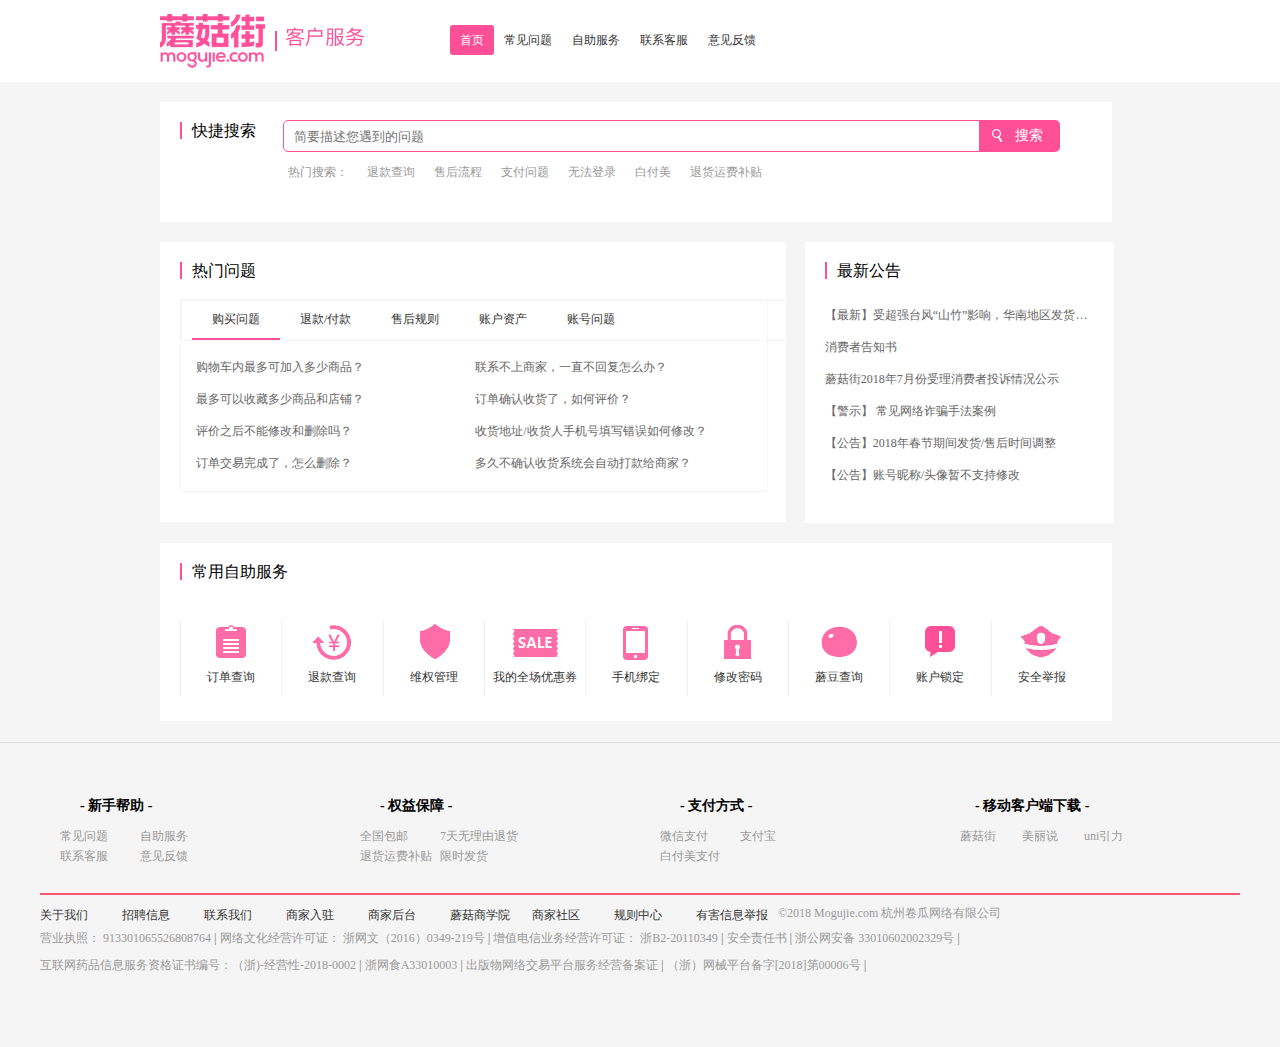
==== html/customer.html @ b155c85b "shopping web" ====
<!DOCTYPE html>
<html lang="en">
<head>
    <meta charset="UTF-8">
    <meta name="viewport" content="width=device-width, initial-scale=1.0">
    <meta http-equiv="X-UA-Compatible" content="ie=edge">
    <title>客户服务</title>
    <link rel="stylesheet" href="../css/base.css">
    
    <link rel="stylesheet" href="../css/foot.css">
    <link rel="stylesheet" href="../css/customer.css">

    <script src="../js/jquery-1.11.1.min.js"></script>
</head>
<body>
    <!-- 头部 -->
    <div class="helpcenter-header">
        <div class="head_body">
            <div class="floatDiv">
                <a href="#" style="display:block;">
                    <img src="../images/cus_head.png">
                </a>
            </div>
            <div class="floatDiv head_nav">
                <ul>
                    <li>
                        <a class="J_menu liselect" href="#">首页</a>
                    </li>
                    <li>
                        <a class="J_menu" href="#">常见问题</a>
                    </li>
                    <li>
                        <a class="J_menu" href="#">自助服务</a>
                    </li>
                    <li>
                        <a class="J_menu" href="#">联系客服</a>
                    </li>
                    <li>
                        <a class="J_menu" href="#">意见反馈</a>
                    </li>
                </ul>
            </div>
        </div>
    </div>

    <!-- 内容 -->
    <div class="main-con-back-grey">
        <div class="fm960 pt20">
            <div class="boxContent w1">
                <h4 class="boxTitle serarch-title">快捷搜索</h4>
                <div class="serarch-content">
                    <div class="help-select" id="select">
                        <div class="search">
                            <input type="text" placeholder="简要描述您遇到的问题" class="xd-input help-input" id="txtInput" data-reactid=".1.1.0.0.1.0.0.0">
                            <button class="search_btn">
                                <i class="search_icon"></i>
                                <span>搜索</span>
                            </button>
                            <div class="hot_word">
                                <a>热门搜索：</a>
                                <a href="#">退款查询</a>
                                <a href="#">售后流程</a>
                                <a href="#">支付问题</a>
                                <a href="#">无法登录</a>
                                <a href="#">白付美</a>
                                <a href="#">退货运费补贴</a>
                            </div>
                        </div>
                    </div>
                </div>
            </div>
            <div class="boxContent w75">
                <h4 class="boxTitle">热门问题</h4>
                <div class="hotQuestion">
                    <div class="tabMenu">
                        <a class="active" data-id="0">购买问题</a>
                        <a class="" data-id="1">退款/付款</a>
                        <a class="" data-id="2">售后规则</a>
                        <a class="" data-id="3">账户资产</a>
                        <a class="" data-id="4">账号问题</a>
                    </div>
                    <div class="tabPanel">
                        <div class="tabContent show" style="display: block;">
                            <ul>
                                <li>
                                    <a href="#">购物车内最多可加入多少商品？</a>
                                </li>
                                <li>
                                    <a href="#">联系不上商家，一直不回复怎么办？</a>
                                </li>
                                <li>
                                    <a href="#">最多可以收藏多少商品和店铺？</a>
                                </li>
                                <li>
                                    <a href="#">订单确认收货了，如何评价？</a>
                                </li>
                                <li>
                                    <a href="#">评价之后不能修改和删除吗？</a>
                                </li>
                                <li>
                                    <a href="#">收货地址/收货人手机号填写错误如何修改？</a>
                                </li>
                                <li>
                                    <a href="#">订单交易完成了，怎么删除？</a>
                                </li>
                                <li>
                                    <a href="#">多久不确认收货系统会自动打款给商家？</a>
                                </li>
                            </ul>
                        </div>
                        <div class="tabContent" style="display: none;">
                            <ul>
                                <li>
                                    <a href="#">重复多次付款怎么办？</a>
                                </li>
                                <li>
                                    <a href="#">钱包余额不支持用来付款了吗？</a>
                                </li>
                                <li>
                                    <a href="#">商品有质量问题，需要提供什么凭证证明？</a>
                                </li>
                                <li>
                                    <a href="#">退货完成后，运费补贴什么时间到账？</a>
                                </li>
                                <li>
                                    <a href="#">已提交退货/退款申请，如何查看进度？</a>
                                </li>
                                <li>
                                    <a href="#">支付宝付款，退款成功后，钱退到哪里？</a>
                                </li>
                                <li>
                                    <a href="#">退款完成之后什么时间到账？</a>
                                </li>
                            </ul>
                        </div>
                        <div class="tabContent" style="display: none;">
                            <ul>
                                <li>
                                    <a href="#">退货地址怎么获取？</a>
                                </li>
                                <li>
                                    <a href="#">商家收到货不退款，怎么办？</a>
                                </li>
                                <li>
                                    <a href="#">申请退款后，商家不处理怎么办？</a>
                                </li>
                                <li>
                                    <a href="#">收到商品不喜欢，如何退货？</a>
                                </li>
                                <li>
                                    <a href="#">白付美付款成功后，订单退款了怎么退？</a>
                                </li>
                            </ul>
                        </div>
                        <div class="tabContent" style="display: none;">
                            <ul>
                                <li>
                                    <a href="#">开通“白付美”显示一直在审核中怎么办？</a>
                                </li>
                                <li>
                                    <a href="#">蘑菇街钱包余额如何提现？</a>
                                </li>
                                <li>
                                    <a href="#">理财收益一直显示在路上是为什么？</a>
                                </li>
                                <li>
                                    <a href="#">如何提升账户安全值？</a>
                                </li>
                                <li>
                                    <a href="#">“白付美”逾期未还款怎么办？</a>
                                </li>
                            </ul>
                        </div>
                        <div class="tabContent" style="display: none;">
                            <ul>
                                <li>
                                    <a href="#">如何注册蘑菇街账号？</a>
                                </li>
                                <li>
                                    <a href="#">怎么修改登录密码？</a>
                                </li>
                                <li>
                                    <a href="#">蘑菇街有哪些登录方式？</a>
                                </li>
                                <li>
                                    <a href="#">怎么解绑QQ/微信？</a>
                                </li>
                                <li>
                                    <a href="#">登录时提示“您的密码不安全，请重置”，怎么办？</a>
                                </li>
                                <li>
                                    <a href="#">怎么改用户名？</a>
                                </li>
                                <li>
                                    <a href="#">蘑菇街账号/昵称/购物ID是什么？</a>
                                </li>
                            </ul>
                        </div>
                    </div>
                </div>
            </div>
            <div class="boxContent w25">
                <h4 class="boxTitle">最新公告</h4>
                <div class="hotQuestion newNotice">
                    <ul class="newList">
                        <li>
                            <a href="#">【最新】受超强台风“山竹”影响，华南地区发货延迟公告</a>
                        </li>
                        <li>
                            <a href="#">消费者告知书</a>
                        </li>
                        <li>
                            <a href="#">蘑菇街2018年7月份受理消费者投诉情况公示</a>
                        </li>
                        <li>
                            <a href="#">【警示】 常见网络诈骗手法案例 </a>
                        </li>
                        <li>
                            <a href="#">【公告】2018年春节期间发货/售后时间调整</a>
                        </li>
                        <li>
                            <a href="#">【公告】账号昵称/头像暂不支持修改</a>
                        </li>
                        <li>
                            <a href="#">【公告】蘑菇街理财下线，理财资金已自动转入余额</a>
                        </li>
                        <li>
                            <a href="#">【公告】理财业务开通和转入功能关闭</a>
                        </li>
                    </ul>
                </div>
            </div>
            <div class="boxContent">
                <h4 class="boxTitle">常用自助服务</h4>
                <ul class="autoService">
                    <li>
                        <a href="#">
                            <i class="order"></i>
                            <p class="title">订单查询</p>
                        </a>
                    </li>
                    <li>
                        <a href="#">
                            <i class="refund"></i>
                            <p class="title">退款查询</p>
                        </a>
                    </li>
                    <li>
                        <a href="#">
                            <i class="manage"></i>
                            <p class="title">维权管理</p>
                        </a>
                    </li>
                    <li>
                        <a href="#">
                            <i class="prefer"></i>
                            <p class="title">我的全场优惠券</p>
                        </a>
                    </li>
                    <li>
                        <a href="#">
                            <i class="mobile"></i>
                            <p class="title">手机绑定</p>
                        </a>
                    </li>
                    <li>
                        <a href="#">
                            <i class="psw"></i>
                            <p class="title">修改密码</p>
                        </a>
                    </li>
                    <li>
                        <a href="#">
                            <i class="magic"></i>
                            <p class="title">蘑豆查询</p>
                        </a>
                    </li>
                    <li>
                        <a href="#">
                            <i class="appeal"></i>
                            <p class="title">账户锁定</p>
                        </a>
                    </li>
                    <li>
                        <a href="#">
                            <i class="safe"></i>
                            <p class="title">安全举报</p>
                        </a>
                    </li>
                </ul>
            </div>
        </div>
    </div>

    <!-- 尾部 -->
    <div class="foot">
        <div class="footer">
            <div class="help">
                <div class="mod">
                    <div class="mod_container">
                        <h4 class="title">
                            - 新手帮助 -
                        </h4>
                        <ul>
                            <li class="helper_item">
                                <a class="color_999" href="#">常见问题</a>
                            </li>
                            <li class="helper_item">
                                <a class="color_999" href="#">自助服务</a>
                            </li>
                            <li class="helper_item">
                                <a class="color_999" href="#">联系客服</a>
                            </li>
                            <li class="helper_item">
                                <a class="color_999" href="#">意见反馈</a>
                            </li>
                        </ul>
                    </div>
                </div>
    
                <div class="mod">
                    <div class="mod_container">
                        <h4 class="title">
                            - 权益保障 -
                        </h4>
                        <ul>
                            <li class="helper_item">
                                <div class="color_999">全国包邮</div>
                            </li>
                            <li class="helper_item">
                                <div class="color_999">7天无理由退货</div>
                            </li>
                            <li class="helper_item">
                                <div class="color_999">退货运费补贴</div>
                            </li>
                            <li class="helper_item">
                                <div class="color_999">限时发货</div>
                            </li>
                        </ul>
                    </div>
                </div>
    
                <div class="mod">
                    <div class="mod_container">
                        <h4 class="title">
                            - 支付方式 -
                        </h4>
                        <ul>
                            <li class="helper_item">
                                <div class="color_999">微信支付</div>
                            </li>
                            <li class="helper_item">
                                <div class="color_999">支付宝</div>
                            </li>
                            <li class="helper_item">
                                <div class="color_999">白付美支付</div>
                            </li>
                        </ul>
                    </div>
                </div>
    
                <div class="mod">
                    <div class="mod_container">
                        <h4 class="title title_last">
                            - 移动客户端下载 -
                        </h4>
                        <ul>
                            <li class="helper_item item_last">
                                <div class="color_999">蘑菇街</div>
                                <img class="foot_img" src="../images/foot_img.png" alt="">
                            </li>
                            <li class="helper_item item_last">
                                <div class="color_999">美丽说</div>
                                <img class="foot_img" src="../images/foot_img.png" alt="">
                            </li>
                            <li class="helper_item item_last">
                                <div class="color_999">uni引力</div>
                                <img class="foot_img" src="../images/foot_img.png" alt="">
                            </li>
                        </ul>
                    </div>
                </div>
    
            </div>
            <div class="info">
                <ul>
                    <li class="info_item">
                        <a rel="nofollow" target="_blank" class="color_666" href="#">关于我们</a>
                    </li>
                    <li class="info_item">
                        <a rel="" class="color_666" href="#">招聘信息</a>
                    </li>
                    <li class="info_item">
                        <a rel="" class="color_666" href="#">联系我们</a>
                    </li>
                    <li class="info_item">
                        <a rel="" class="color_666" href="#">商家入驻</a>
                    </li>
                    <li class="info_item">
                        <a rel="" class="color_666" href="#">商家后台</a>
                    </li>
                    <li class="info_item">
                        <a rel="" class="color_666" href="#">蘑菇商学院</a>
                    </li>
                    <li class="info_item">
                        <a rel="" class="color_666" href="#">商家社区</a>
                    </li>
                    <li class="info_item">
                        <a rel="" class="color_666" href="#">规则中心</a>
                    </li>
                    <li class="info_item">
                        <a rel="" class="color_666" href="#">有害信息举报</a>
                    </li>
                </ul>
                <p class="mgjhostname color_999">©2018 Mogujie.com 杭州卷瓜网络有限公司</p>
            </div>
            <div class="other">
                <p class="footer_container">
                    <span class="footer_span color_999">营业执照：</span>
                    <a href="#" class="footer_a color_999">913301065526808764</a>
                    <b class="foot_b color_999"> | </b>
    
                    <span class="footer_span color_999">网络文化经营许可证：</span>
                    <a href="#" class="footer_a color_999">浙网文（2016）0349-219号</a>
                    <b class="foot_b color_999"> | </b>
    
                    <span class="footer_span color_999">增值电信业务经营许可证：</span>
                    <a href="#" class="footer_a color_999">浙B2-20110349</a>
                    <b class="foot_b color_999"> | </b>
    
                    <span class="footer_span color_999"></span>
                    <a href="#" class="footer_a color_999">安全责任书</a>
                    <b class="foot_b color_999"> | </b>
    
                    <span class="footer_span color_999"></span>
                    <a href="#" class="footer_a color_999">浙公网安备 33010602002329号</a>
                    <b class="foot_b color_999"> | </b>
    
                    <span class="footer_span color_999"></span>
                    <a href="#" class="footer_a color_999">互联网药品信息服务资格证书编号：（浙)-经营性-2018-0002</a>
                    <b class="foot_b color_999"> | </b>
    
                    <span class="footer_span color_999"></span>
                    <a href="#" class="footer_a color_999">浙网食A33010003</a>
                    <b class="foot_b color_999"> | </b>
    
                    <span class="footer_span color_999"></span>
                    <a href="#" class="footer_a color_999">出版物网络交易平台服务经营备案证</a>
                    <b class="foot_b color_999"> | </b>
    
                    <span class="footer_span color_999"></span>
                    <a href="#" class="footer_a color_999">（浙）网械平台备字[2018]第00006号</a>
                    <b class="foot_b color_999"> | </b>
                </p>
            </div>
        </div>
    </div>

    <script src="../js/header.js"></script>
</body>
</html>
---- css/base.css ----
* {
    padding: 0;
    margin: 0;
}
body {
    background-color: #f5f5f5;
    min-width: 1200px;
}
a {
    text-decoration: none;
    color: #333;
    cursor: pointer;
    font-size: 12px;
}
ul,ol {
    list-style: none;
}
.fl {
    float: left;
}
.fr {
    float: right;
}
---- css/foot.css ----
.foot {
    width: 100%;
    min-height: 180px;
    margin-top: 0;
    padding-top: 50px;
    padding-bottom: 60px;
}
.footer {
    width: 1200px;
    min-width: 180px;
    font-size: 12px;
    margin: 0 auto;
}

.footer .help {
    width: 100%;
    height: 100px;
    border-bottom: 2px solid #ff5777;
}
.footer .help .mod {
    height: 100px;
    width: 25%;
    float: left;
}
.mod_container {
    width: 78%;
    padding-left: 20px;
}
.mod_container .title {
    font-size: 14px;
    margin-left: 20px;
    margin-bottom: 10px;
    height: 25px;
    line-height: 25px;
}
.mod_container .helper_item {
    float: left;
    width: 80px;
    height: 20px;
}
.color_999 {
    color: #999;
}
.mod_container .item_last {
    position: relative;
    width: 62px;
    display: inline-block;
}
.mod_container .title_last {
    margin-left: 15px;
}
.mod_container ul li a:hover {
    color: #ff5777;
}
.foot_img {
    position: absolute;
    top:27px;
    left: -17px;
    height: 70px;
    width: 70px;
    display: none;
}
.info {
    min-height: 20px;
    margin-top: 10px;
    overflow: hidden;
}
.info_item {
    float: left;
    width: 82px;
    height: 20px;
    line-height: 20px;
}
.info_item a:hover {
    color: #ff5777;
}
.other {
    margin-bottom: 8px;
    line-height: 27px;
}
.footer_container {
    line-height: 27px;
}
.footer_a {
    display: inline-block;
}
.footer_b {
    margin: 0 5px;
    font-weight: 400;
}
---- css/customer.css ----
/* 头部 */
.helpcenter-header {
    height: 82px;
    width: 100%;
    background: #fff;
}
.helpcenter-header .head_body {
    width: 960px;
    margin-left: auto;
    margin-right: auto;
    height: 82px;
}
.helpcenter-header .head_body img {
    margin-top: 14px;
}
.helpcenter-header .floatDiv {
    float: left;
}
.helpcenter-header .head_nav {
    margin-left: 85px;
    margin-top: 30px;
}
.helpcenter-header .head_nav li {
    float: left;
}
.helpcenter-header .head_nav a {
    color: #333;
    font-size: 12px;
    cursor: pointer;
    padding: 8px 10px;
}
.helpcenter-header .head_nav a:hover {
    color: #ff5097;
}
.helpcenter-header .head_nav .liselect {
    color: #fff !important;
    background-color: #ff5097;
    border-radius: 3px;
}

/* 内容 */
.main-con-back-grey {
    min-height: 600px;
    position: relative;
}
.pt20 {
    padding-bottom: 20px;
}

.fm960 {
    margin: 0 auto;
    width: 960px;
}
.boxContent {
    background: #fff;
    padding: 10px 20px;
    width: 95%;
    min-height: 100px;
    margin-bottom: 20px;
    float: left;
}
.w1 {
    margin-top: 20px;
}
.boxContent .boxTitle {
    font-size: 16px;
    line-height: 17px;
    border-left: 2px solid #ff5097;
    padding-left: 10px;
    margin: 10px 0;
    font-weight: 400;
}
.serarch-title {
    width: 10%;
    float: left;
}
.serarch-content {
    width: 88%;
    float: left;
}
.help-select {
    width: 100%;
    background: #fff;
    position: relative;
    padding: 8px 0;
}
.help-select .xd-input {
    outline: none;
    vertical-align: middle;
    width: 87%;
    height: 30px;
    border: 1px solid #ff5097;
    border-radius: 5px 0 0 5px;
    padding-left: 10px;
    line-height: 28px;
}
.help-select .search_btn {
    width: 10%;
    height: 32px;
    background: #ff5097;
    position: relative;
    top: 0;
    left: -18px;
    border: none;
    color: #fff;
    font-size: 14px;
    border-radius: 0 5px 5px 0;
    padding-left: 18px;
    vertical-align: bottom;
}
.help-select .search_icon {
    display: inline-block;
    background: url("../images/cus_content.png") no-repeat;
    width: 11px;
    height: 14px;
    font: 0/0 a;
    position: absolute;
    left: 13px;
    top: 9px;
}
.hot_word {
    width: 100%;
    margin: 10px 0;
}
.hot_word a {
    margin: 0 10px 0 5px;
    color: #999;
}
.w25,.w75 {
    float: left;
}
.w75 {
    width: 61%;
    margin-right: 2%;
}
.w25 {
    width: 28%;
}
.hotQuestion {
    width: 100%;
    margin: 20px 0;
    border: 1px solid #f5f5f5;
}
.tabMenu {
    width: 100%;
    overflow: hidden;
    padding: 0 10px;
    border: 1px solid #f5f5f5;
}
.tabMenu a.active {
    border-bottom: 2px solid #ff5097;
}

.tabMenu a {
    float: left;
    padding: 10px 20px;
}
.tabPanel {
    width: 100%;
    height: 150px;
    overflow: hidden;
    position: relative;
}
.tabContent {
    position: absolute;
    left: 0;
    top: 0;
    width: 100%;
    padding: 10px;
    display: none;
}
.tabContent li a {
    width: 44%;
    margin-right: 2%;
    float: left;
    line-height: 32px;
    padding: 0 5px;
    color: #666;
    height: 32px;
    display: block;
    white-space: nowrap;
    overflow: hidden;
    text-overflow: ellipsis;
}
.show {
    display: block;
}
.newNotice {
    border: none;
    height: 194px;
    overflow: hidden;
}
.newList,
.newList li a {
    width: 100%;
    color: #666;
}
.newList li a {
    display: block;
    white-space: nowrap;
    overflow: hidden;
    text-overflow: ellipsis;
    line-height: 32px;
}
.autoService {
    width: 100%;
    margin-top: 15px;
    padding: 15px 0;
    overflow: hidden;
    display: inline-flex;
}
.autoService li {
    width: 11.11%;
    float: left;
    text-align: center;
    border-left: 1px solid #f2efef;
    padding-bottom: 10px;
    cursor: pointer;
}
.autoService li i.order {
    background-position: -1px 4px;
}
.autoService li i {
    width: 55px;
    height: 45px;
    margin: 0 auto;
    display: inline-block;
    background: url("../images/cus_img.png") no-repeat;
}
.autoService li i.refund {
    background-position: -101px 5px;
}
.autoService li i.manage {
    background-position: -504px 3px;
}
.autoService li i.prefer {
    background-position: -101px -107px;
}
.autoService li i.mobile {
    background-position: -304px -107px;
}
.autoService li i.psw {
    background-position: -405px -107px;
}
.autoService li i.magic {
    background-position: 0 -107px;
}
.autoService li i.appeal {
    background-position: -506px -192px;
}
.autoService li i.safe {
    background-position: -419px -192px;
}
.autoService li:hover {
    background: #fff2f7;
}

/* 尾部 */
.foot {
    border-top: 1px solid #ddd;
    margin-top: 60px;
}
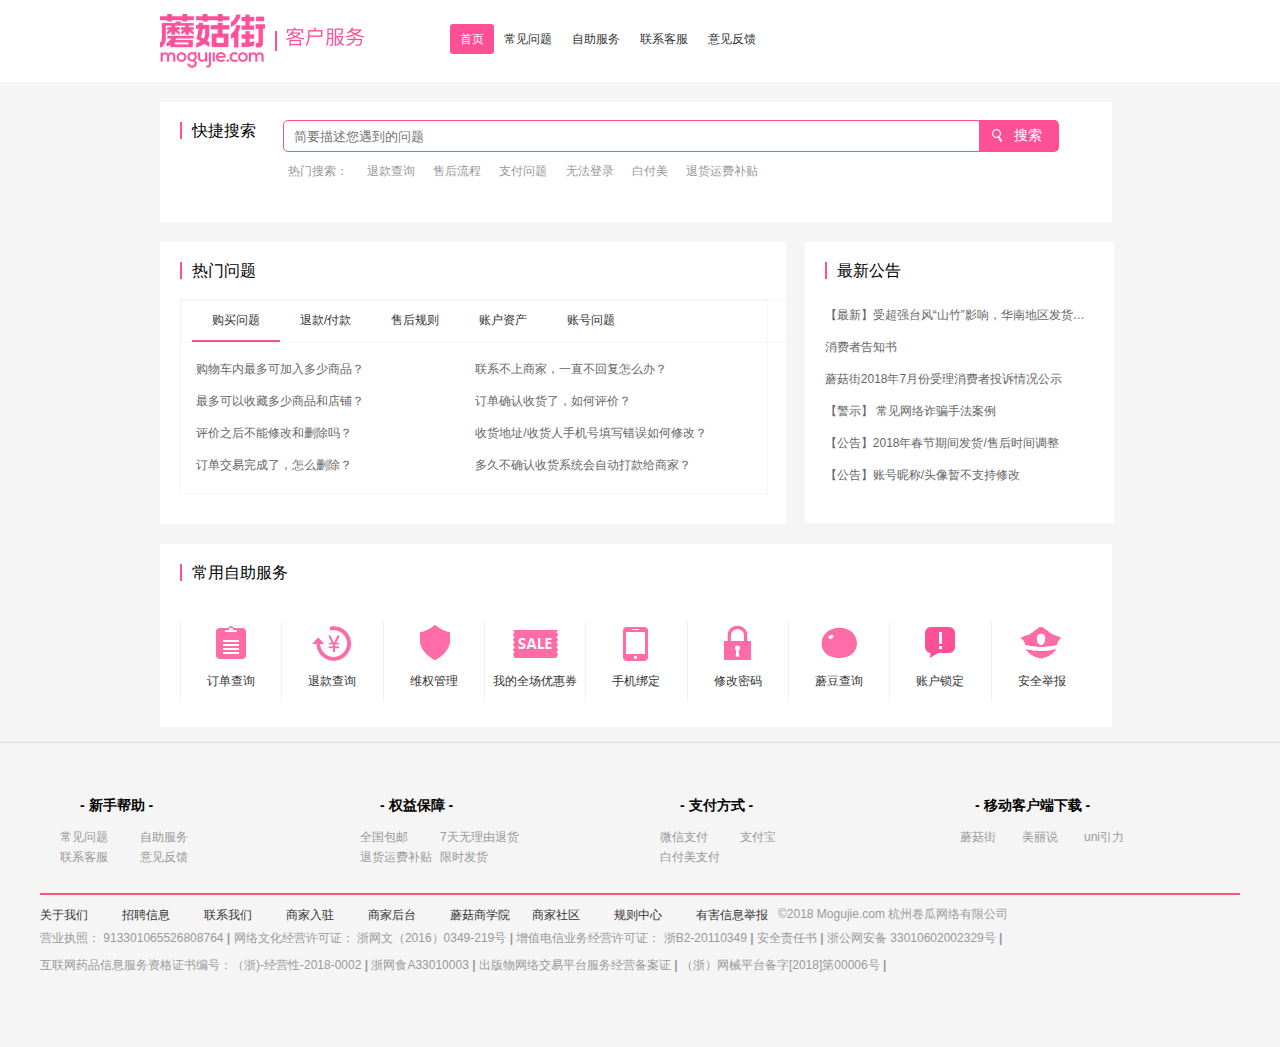
==== commit 61c7dac0: "第三次更新" ====
--- a/html/customer.html
+++ b/html/customer.html
@@ -17,14 +17,14 @@
     <div class="helpcenter-header">
         <div class="head_body">
             <div class="floatDiv">
-                <a href="#" style="display:block;">
+                <a href="index.html" style="display:block;">
                     <img src="../images/cus_head.png">
                 </a>
             </div>
             <div class="floatDiv head_nav">
                 <ul>
                     <li>
-                        <a class="J_menu liselect" href="#">首页</a>
+                        <a class="J_menu liselect" href="index.html">首页</a>
                     </li>
                     <li>
                         <a class="J_menu" href="#">常见问题</a>
--- a/css/base.css
+++ b/css/base.css
@@ -5,6 +5,7 @@
 body {
     background-color: #f5f5f5;
     min-width: 1200px;
+    font: 12px/1.6 tahoma,arial,sans-serif;
 }
 a {
     text-decoration: none;
